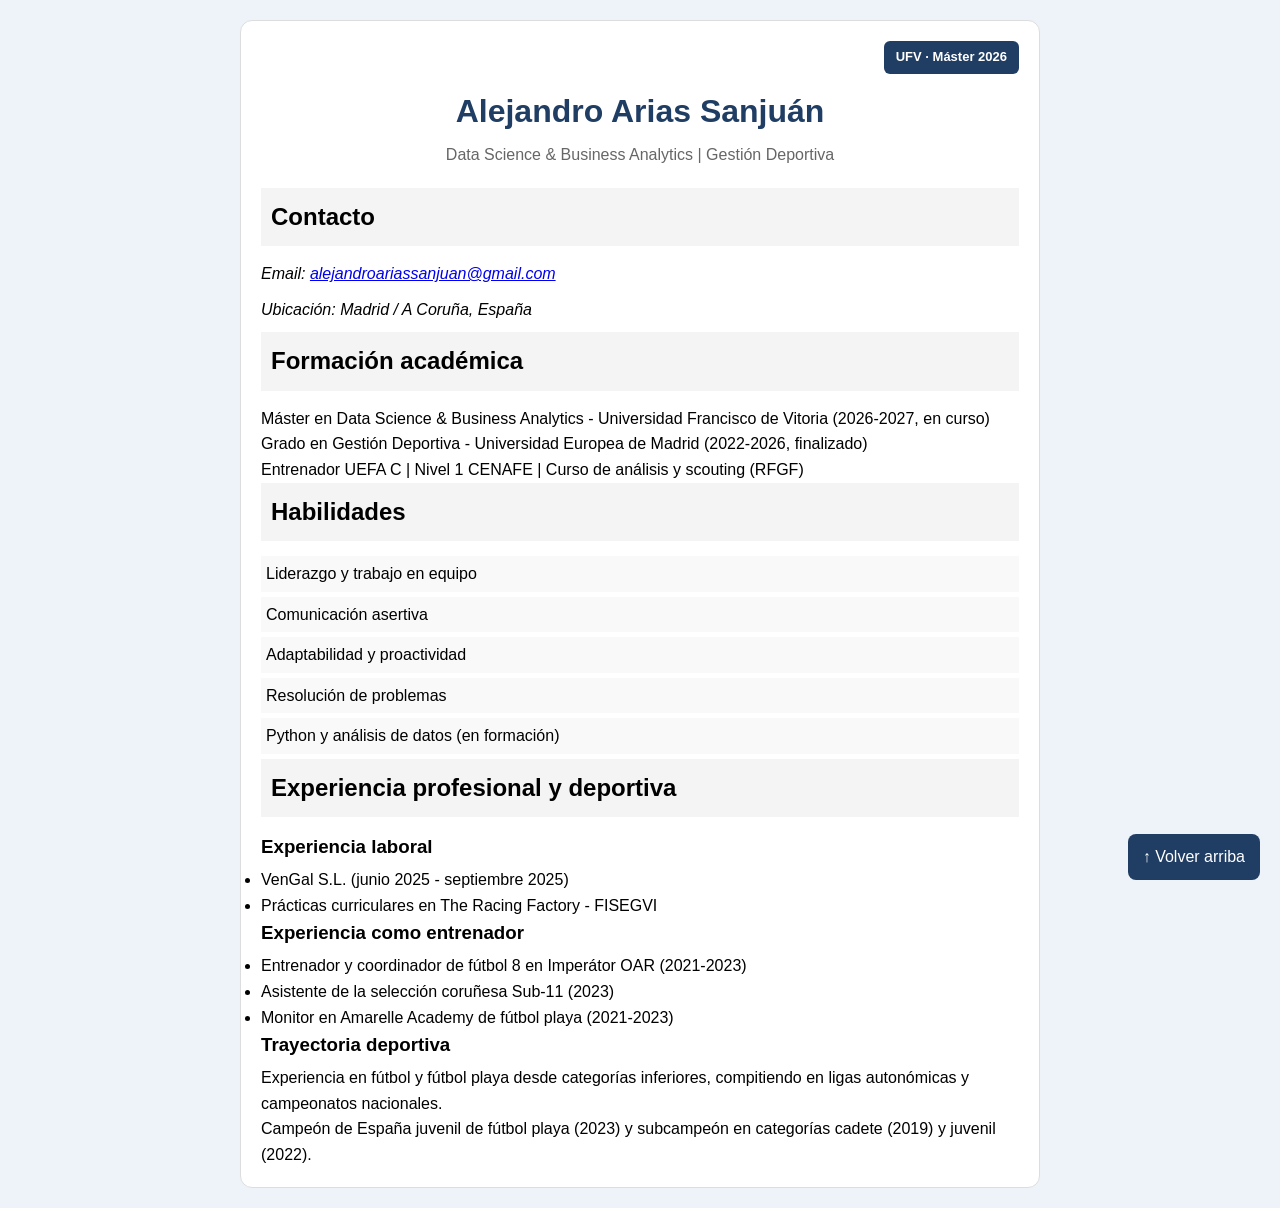
==== project_personal_CV/index.html @ 5e84dc0e "feat: personalizar CV de Alejandro y aplicar estilos CSS" ====
<!DOCTYPE html>
<html lang="es">

<head>
    <!-- Metadata for the browser -->
    <meta charset="UTF-8">
    <meta name="viewport" content="width=device-width, initial-scale=1.0">

    <!-- Link to the CSS stylesheet -->
    <link rel="stylesheet" href="styles.css">

    <!-- Title of the page -->
    <title>CV - Alejandro Arias Sanjuán</title>
</head>

<body>
    <!-- Main container for the CV -->
    <div id="cv">

        <!-- Student's name and title -->
        <header>
            <span class="badge-ufv">UFV · Máster 2026</span>
            <h1>Alejandro Arias Sanjuán</h1>
            <p>Data Science & Business Analytics | Gestión Deportiva</p>
        </header>

        <!-- Contact information -->
        <section id="contact">
            <h2>Contacto</h2>
            <address>
                <p>Email: <a href="mailto:alejandroariassanjuan@gmail.com">alejandroariassanjuan@gmail.com</a></p>
                <p>Ubicación: Madrid / A Coruña, España</p>
            </address>
        </section>

        <section id="education">
            <h2>Formación académica</h2>
            <p>Máster en Data Science & Business Analytics - Universidad Francisco de Vitoria (2026-2027, en curso)</p>
            <p>Grado en Gestión Deportiva - Universidad Europea de Madrid (2022-2026, finalizado)</p>
            <p>Entrenador UEFA C | Nivel 1 CENAFE | Curso de análisis y scouting (RFGF)</p>
        </section>

        <!-- Skills -->
        <section id="skills">
            <h2>Habilidades</h2>
            <ul>
                <li>Liderazgo y trabajo en equipo</li>
                <li>Comunicación asertiva</li>
                <li>Adaptabilidad y proactividad</li>
                <li>Resolución de problemas</li>
                <li>Python y análisis de datos (en formación)</li>
            </ul>
        </section>

        <!-- Experience -->
        <section id="experience">
            <h2>Experiencia profesional y deportiva</h2>

            <h3>Experiencia laboral</h3>
            <ul>
                <li>VenGal S.L. (junio 2025 - septiembre 2025)</li>
                <li>Prácticas curriculares en The Racing Factory - FISEGVI</li>
            </ul>

            <h3>Experiencia como entrenador</h3>
            <ul>
                <li>Entrenador y coordinador de fútbol 8 en Imperátor OAR (2021-2023)</li>
                <li>Asistente de la selección coruñesa Sub-11 (2023)</li>
                <li>Monitor en Amarelle Academy de fútbol playa (2021-2023)</li>
            </ul>

            <h3>Trayectoria deportiva</h3>
            <p>Experiencia en fútbol y fútbol playa desde categorías inferiores, compitiendo en ligas autonómicas y
                campeonatos nacionales.</p>
            <p>Campeón de España juvenil de fútbol playa (2023) y subcampeón en categorías cadete (2019) y juvenil
                (2022).</p>
        </section>
    </div>

    <a href="#" class="volver-arriba">↑ Volver arriba</a>

</body>

</html>
---- project_personal_CV/styles.css ----
/* Basic reset for consistent styling */
* {
    margin: 0;
    padding: 0;
    box-sizing: border-box;
}

body {
    font-family: Arial, sans-serif;
    /* Using Arial font for simplicity */
    line-height: 1.6;
    /* Spacing between lines */
    background-color: #eef3f9;
}

#cv {
    max-width: 800px;
    /* CV width */
    margin: 20px auto;
    /* Center the CV on the page */
    padding: 20px;
    border: 1px solid #ddd;
    /* Border around the CV */
    background-color: white;
    border-radius: 12px;
}

header {
    text-align: center;
    margin-bottom: 20px;
    /* Space below the header */
    position: relative;
    padding-top: 45px;
}

header h1 {
    color: #203d63;
    /* Dark text color for the name */
    margin-bottom: 5px;
    /* Small spacing below the name */
}

header p {
    color: #666;
    /* Lighter text color for the title */
}

/* Styling for each section's title */
h2 {
    background-color: #f4f4f4;
    /* Light gray background */
    padding: 10px;
    margin-bottom: 15px;
    /* Space below the title */
}

/* Styling for the contact information */
#contact address p {
    margin-bottom: 10px;
    /* Space between each piece of contact info */
}

/* Styling for the skills list */
#skills ul {
    list-style-type: none;
    /* Remove the default bullet points */
}

#skills li {
    background-color: #f9f9f9;
    /* Lighter gray background */
    padding: 5px;
    margin-bottom: 5px;
    /* Space between each skill */
}

/* Styling for each work experience */
#experience article {
    margin-bottom: 15px;
    /* Space between each work experience */
}

#experience h3 {
    margin-bottom: 5px;
    /* Space below the job title */
}

.badge-ufv {
    position: absolute;
    top: 0;
    right: 0;
    background-color: #203d63;
    color: white;
    padding: 6px 12px;
    border-radius: 6px;
    font-size: 13px;
    font-weight: bold;
    z-index: 2;
}

.volver-arriba {
    position: fixed;
    bottom: 20px;
    right: 20px;
    background-color: #203d63;
    color: white;
    padding: 10px 15px;
    border-radius: 8px;
    text-decoration: none;
    z-index: 10;
}
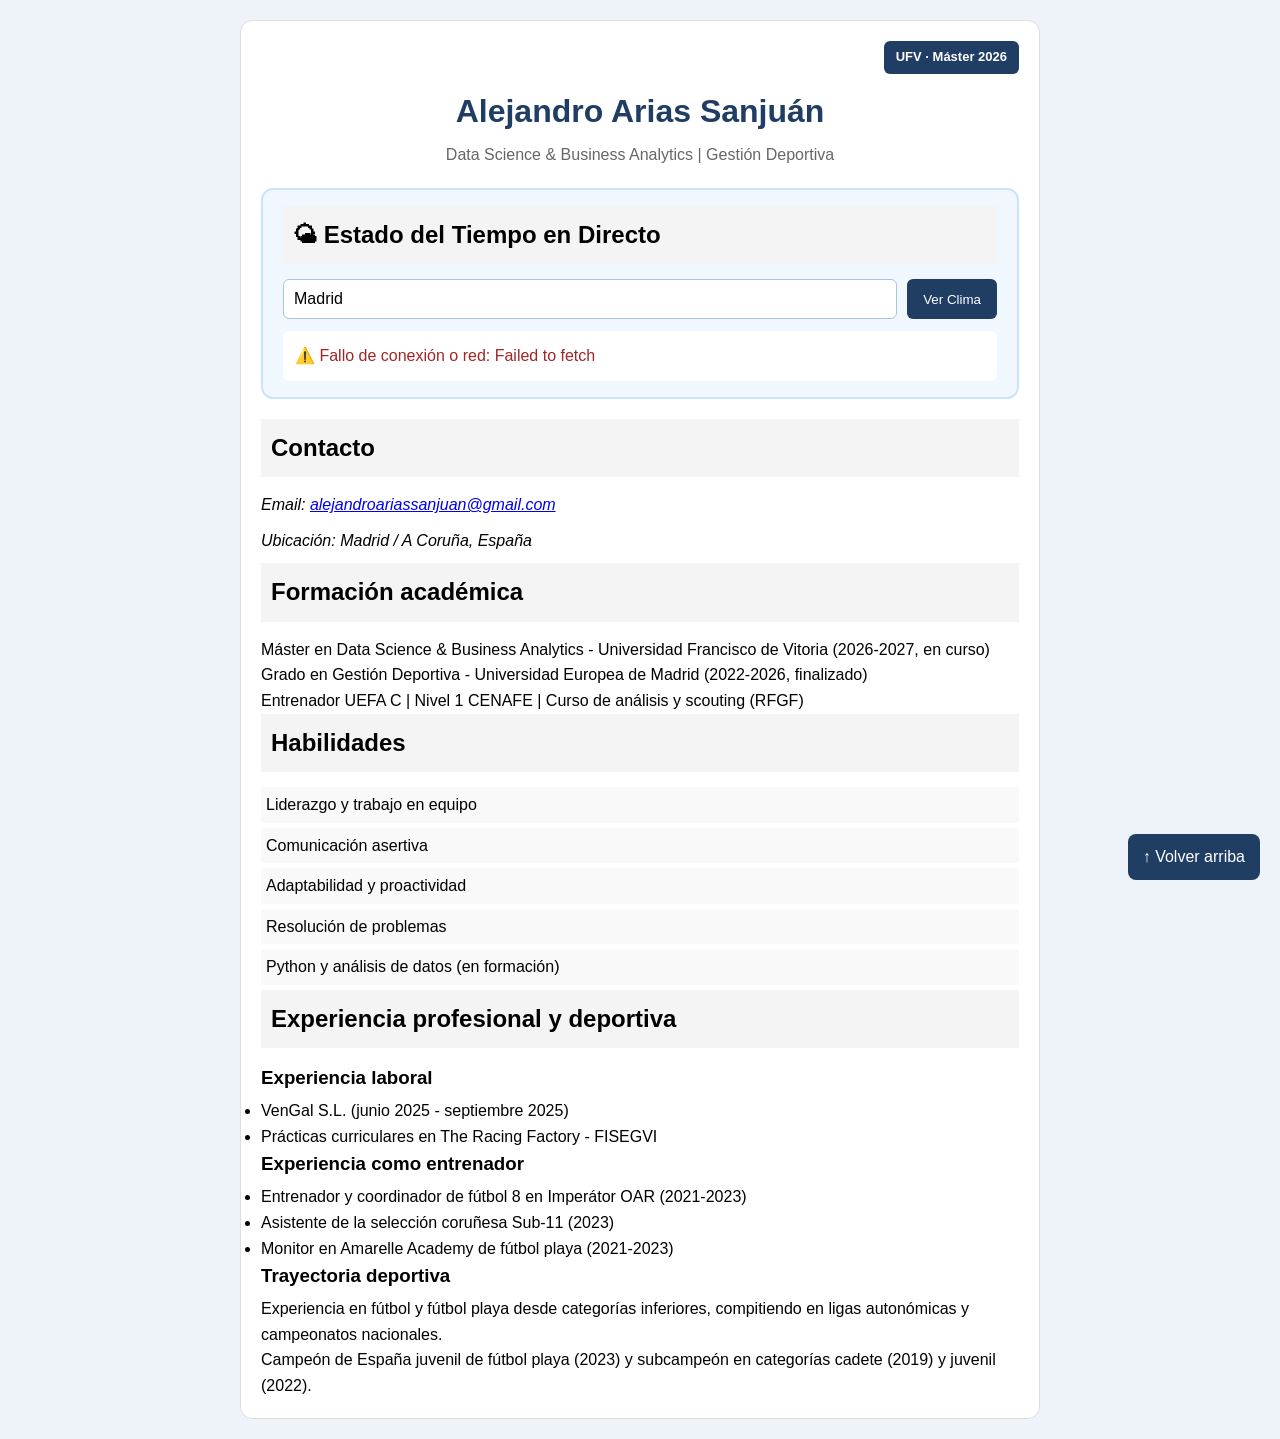
==== commit 624f6fb6: "feat: integrar API meteorologica Open-Meteo en CV" ====
--- a/project_personal_CV/index.html
+++ b/project_personal_CV/index.html
@@ -23,7 +23,19 @@
             <h1>Alejandro Arias Sanjuán</h1>
             <p>Data Science & Business Analytics | Gestión Deportiva</p>
         </header>
+        <!-- WIDGET DEL CLIMA CON API REST (OPEN-METEO) -->
+        <section id="widget-clima" class="seccion-clima">
+            <h2>🌤 Estado del Tiempo en Directo</h2>
 
+            <div class="caja-clima-cv">
+                <input type="text" id="ciudad-clima" value="Madrid" placeholder="Escribe una ciudad">
+                <button type="button" id="btn-clima">Ver Clima</button>
+            </div>
+
+            <div id="resultado-clima" class="resultado-clima">
+                Pulsa el botón para consultar el clima.
+            </div>
+        </section>
         <!-- Contact information -->
         <section id="contact">
             <h2>Contacto</h2>
@@ -79,6 +91,9 @@
 
     <a href="#" class="volver-arriba">↑ Volver arriba</a>
 
+    <!-- Script que conecta con la API -->
+    <script src="clima.js"></script>
+
 </body>
 
 </html>
--- a/project_personal_CV/styles.css
+++ b/project_personal_CV/styles.css
@@ -108,4 +108,56 @@
     border-radius: 8px;
     text-decoration: none;
     z-index: 10;
+}
+
+/* ESTILOS DEL WIDGET DEL CLIMA */
+
+.seccion-clima {
+    background-color: #f0f7ff;
+    border: 2px solid #cce3fe;
+    border-radius: 12px;
+    padding: 16px 20px;
+    margin: 20px 0;
+}
+
+.caja-clima-cv {
+    display: flex;
+    gap: 10px;
+    margin-bottom: 12px;
+}
+
+#ciudad-clima {
+    flex: 1;
+    min-width: 0;
+    padding: 10px;
+    border: 1px solid #aac4e0;
+    border-radius: 6px;
+    font-size: 16px;
+}
+
+#btn-clima {
+    background-color: #203d63;
+    color: white;
+    border: none;
+    padding: 10px 16px;
+    border-radius: 6px;
+    cursor: pointer;
+}
+
+#btn-clima:hover {
+    background-color: #315b8c;
+}
+
+.resultado-clima {
+    padding: 12px;
+    background-color: white;
+    border-radius: 6px;
+}
+
+.resultado-clima.exito {
+    color: #17633b;
+}
+
+.resultado-clima.error {
+    color: #a12626;
 }
